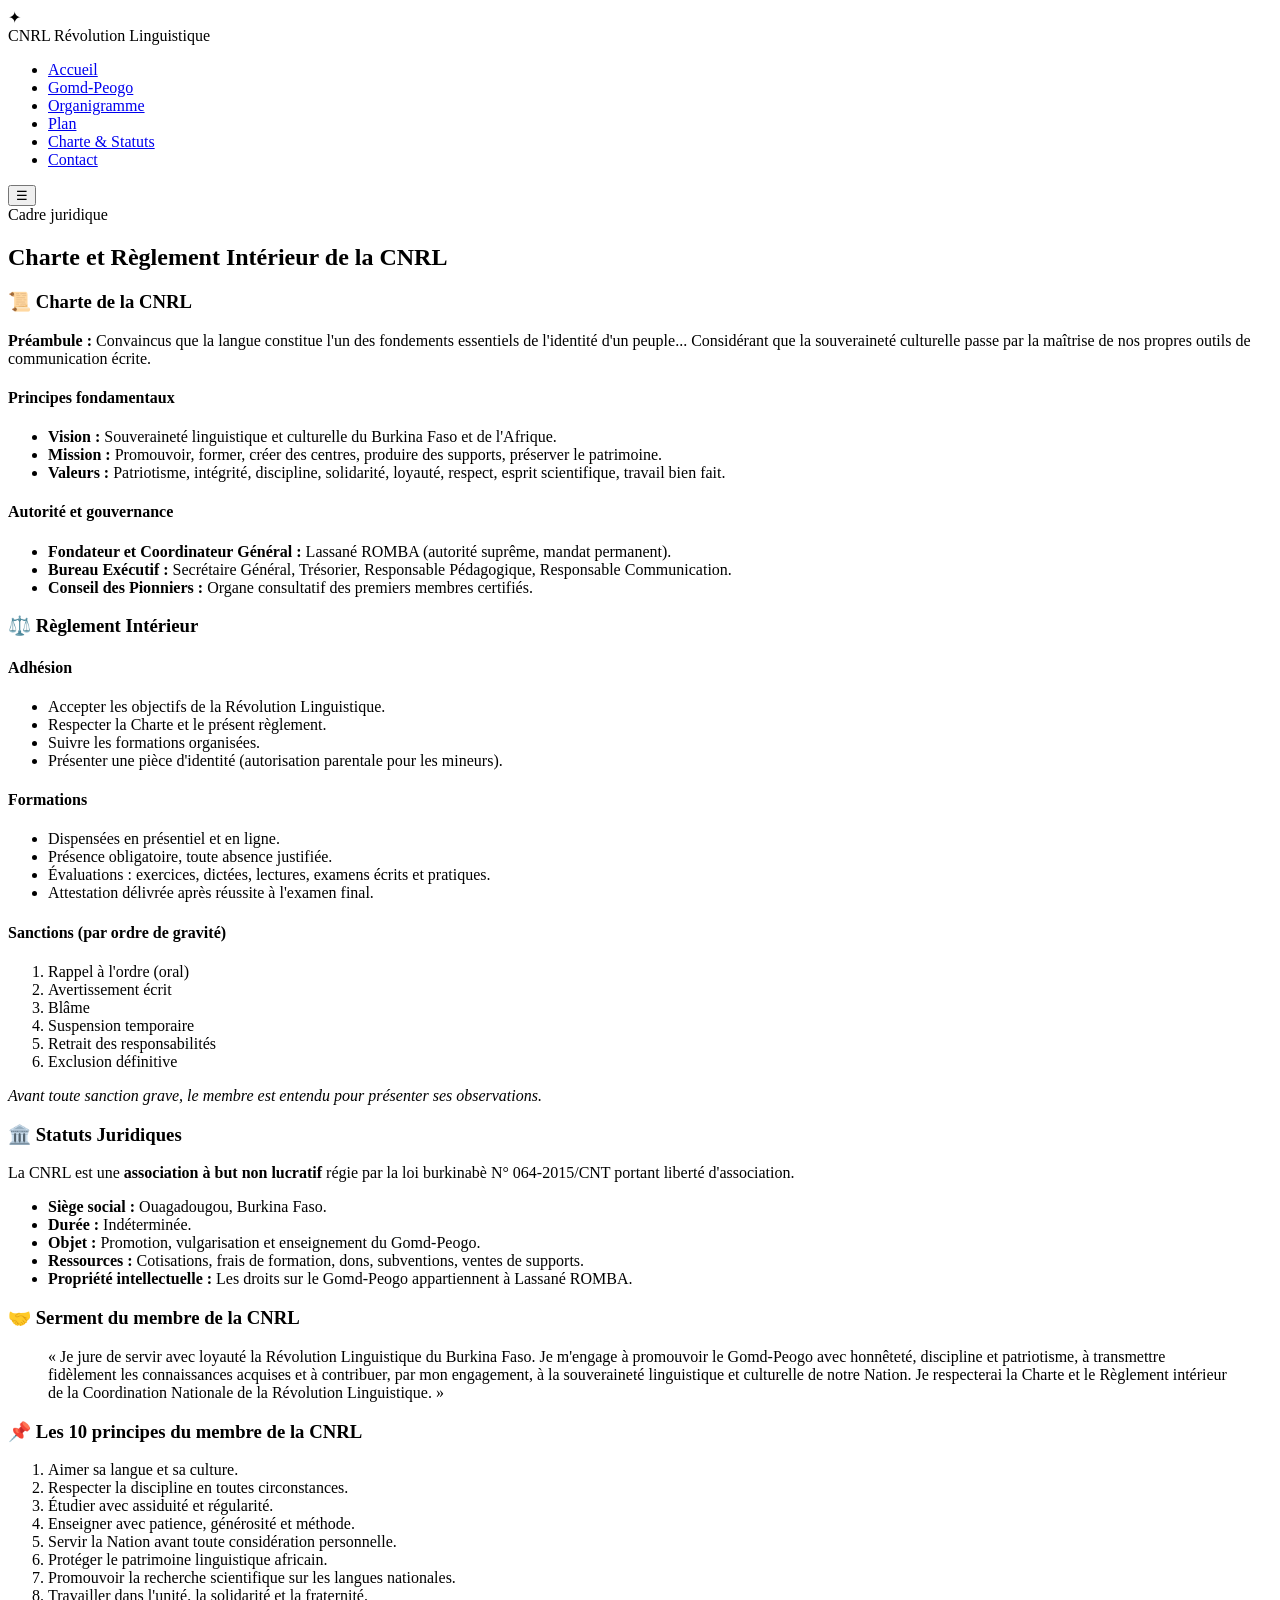
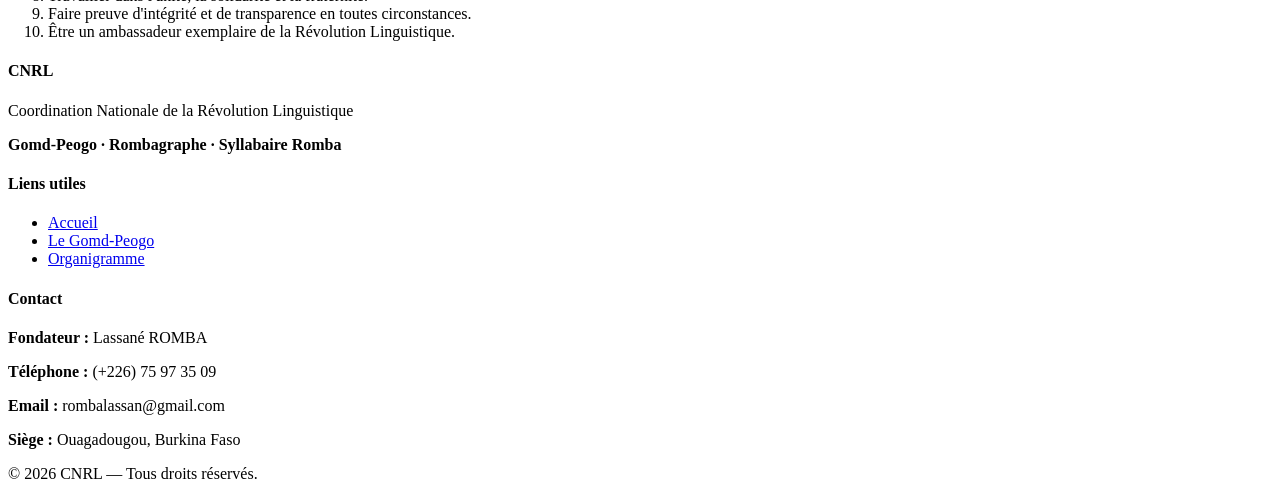
==== index.html @ 0f22935a "Rename deepseek_html_20260710_0364bc.html to index.html" ====
<!DOCTYPE html>
<html lang="fr">
<head>
    <meta charset="UTF-8" />
    <meta name="viewport" content="width=device-width, initial-scale=1.0"/>
    <title>Charte et Règlement - CNRL</title>
    <link rel="stylesheet" href="css/style.css" />
    <link rel="preconnect" href="https://fonts.googleapis.com">
    <link href="https://fonts.googleapis.com/css2?family=Inter:opsz,wght@14..32,400;14..32,600;14..32,700&display=swap" rel="stylesheet">
</head>
<body>

    <header>
        <div class="container header-container">
            <div class="logo">
                <span class="logo-icon">✦</span>
                <div>
                    <span class="logo-title">CNRL</span>
                    <span class="logo-sub">Révolution Linguistique</span>
                </div>
            </div>
            <nav>
                <ul>
                    <li><a href="index.html">Accueil</a></li>
                    <li><a href="index.html#gomd-peogo">Gomd-Peogo</a></li>
                    <li><a href="index.html#organigramme">Organigramme</a></li>
                    <li><a href="index.html#plan">Plan</a></li>
                    <li><a href="charte.html" class="active">Charte &amp; Statuts</a></li>
                    <li><a href="contact.html">Contact</a></li>
                </ul>
            </nav>
            <button class="menu-toggle" aria-label="Menu">&#9776;</button>
        </div>
    </header>

    <main>
        <section class="section">
            <div class="container">
                <div class="section-header">
                    <span class="section-tag">Cadre juridique</span>
                    <h1>Charte et Règlement Intérieur de la CNRL</h1>
                </div>

                <div class="legal-docs">
                    <div class="legal-card">
                        <h3>📜 Charte de la CNRL</h3>
                        <p><strong>Préambule :</strong> Convaincus que la langue constitue l'un des fondements essentiels de l'identité d'un peuple... Considérant que la souveraineté culturelle passe par la maîtrise de nos propres outils de communication écrite.</p>
                        <h4>Principes fondamentaux</h4>
                        <ul>
                            <li><strong>Vision :</strong> Souveraineté linguistique et culturelle du Burkina Faso et de l'Afrique.</li>
                            <li><strong>Mission :</strong> Promouvoir, former, créer des centres, produire des supports, préserver le patrimoine.</li>
                            <li><strong>Valeurs :</strong> Patriotisme, intégrité, discipline, solidarité, loyauté, respect, esprit scientifique, travail bien fait.</li>
                        </ul>
                        <h4>Autorité et gouvernance</h4>
                        <ul>
                            <li><strong>Fondateur et Coordinateur Général :</strong> Lassané ROMBA (autorité suprême, mandat permanent).</li>
                            <li><strong>Bureau Exécutif :</strong> Secrétaire Général, Trésorier, Responsable Pédagogique, Responsable Communication.</li>
                            <li><strong>Conseil des Pionniers :</strong> Organe consultatif des premiers membres certifiés.</li>
                        </ul>
                    </div>

                    <div class="legal-card">
                        <h3>⚖️ Règlement Intérieur</h3>
                        <h4>Adhésion</h4>
                        <ul>
                            <li>Accepter les objectifs de la Révolution Linguistique.</li>
                            <li>Respecter la Charte et le présent règlement.</li>
                            <li>Suivre les formations organisées.</li>
                            <li>Présenter une pièce d'identité (autorisation parentale pour les mineurs).</li>
                        </ul>
                        <h4>Formations</h4>
                        <ul>
                            <li>Dispensées en présentiel et en ligne.</li>
                            <li>Présence obligatoire, toute absence justifiée.</li>
                            <li>Évaluations : exercices, dictées, lectures, examens écrits et pratiques.</li>
                            <li>Attestation délivrée après réussite à l'examen final.</li>
                        </ul>
                        <h4>Sanctions (par ordre de gravité)</h4>
                        <ol>
                            <li>Rappel à l'ordre (oral)</li>
                            <li>Avertissement écrit</li>
                            <li>Blâme</li>
                            <li>Suspension temporaire</li>
                            <li>Retrait des responsabilités</li>
                            <li>Exclusion définitive</li>
                        </ol>
                        <p><em>Avant toute sanction grave, le membre est entendu pour présenter ses observations.</em></p>
                    </div>

                    <div class="legal-card">
                        <h3>🏛️ Statuts Juridiques</h3>
                        <p>La CNRL est une <strong>association à but non lucratif</strong> régie par la loi burkinabè N° 064-2015/CNT portant liberté d'association.</p>
                        <ul>
                            <li><strong>Siège social :</strong> Ouagadougou, Burkina Faso.</li>
                            <li><strong>Durée :</strong> Indéterminée.</li>
                            <li><strong>Objet :</strong> Promotion, vulgarisation et enseignement du Gomd-Peogo.</li>
                            <li><strong>Ressources :</strong> Cotisations, frais de formation, dons, subventions, ventes de supports.</li>
                            <li><strong>Propriété intellectuelle :</strong> Les droits sur le Gomd-Peogo appartiennent à Lassané ROMBA.</li>
                        </ul>
                    </div>

                    <div class="legal-card">
                        <h3>🤝 Serment du membre de la CNRL</h3>
                        <blockquote>
                            « Je jure de servir avec loyauté la Révolution Linguistique du Burkina Faso. Je m'engage à promouvoir le Gomd-Peogo avec honnêteté, discipline et patriotisme, à transmettre fidèlement les connaissances acquises et à contribuer, par mon engagement, à la souveraineté linguistique et culturelle de notre Nation. Je respecterai la Charte et le Règlement intérieur de la Coordination Nationale de la Révolution Linguistique. »
                        </blockquote>
                    </div>

                    <div class="legal-card">
                        <h3>📌 Les 10 principes du membre de la CNRL</h3>
                        <ol>
                            <li>Aimer sa langue et sa culture.</li>
                            <li>Respecter la discipline en toutes circonstances.</li>
                            <li>Étudier avec assiduité et régularité.</li>
                            <li>Enseigner avec patience, générosité et méthode.</li>
                            <li>Servir la Nation avant toute considération personnelle.</li>
                            <li>Protéger le patrimoine linguistique africain.</li>
                            <li>Promouvoir la recherche scientifique sur les langues nationales.</li>
                            <li>Travailler dans l'unité, la solidarité et la fraternité.</li>
                            <li>Faire preuve d'intégrité et de transparence en toutes circonstances.</li>
                            <li>Être un ambassadeur exemplaire de la Révolution Linguistique.</li>
                        </ol>
                    </div>
                </div>
            </div>
        </section>
    </main>

    <footer>
        <div class="container">
            <div class="footer-grid">
                <div>
                    <h4>CNRL</h4>
                    <p>Coordination Nationale de la Révolution Linguistique</p>
                    <p><strong>Gomd-Peogo · Rombagraphe · Syllabaire Romba</strong></p>
                </div>
                <div>
                    <h4>Liens utiles</h4>
                    <ul>
                        <li><a href="index.html">Accueil</a></li>
                        <li><a href="index.html#gomd-peogo">Le Gomd-Peogo</a></li>
                        <li><a href="index.html#organigramme">Organigramme</a></li>
                    </ul>
                </div>
                <div>
                    <h4>Contact</h4>
                    <p><strong>Fondateur :</strong> Lassané ROMBA</p>
                    <p><strong>Téléphone :</strong> (+226) 75 97 35 09</p>
                    <p><strong>Email :</strong> rombalassan@gmail.com</p>
                    <p><strong>Siège :</strong> Ouagadougou, Burkina Faso</p>
                </div>
            </div>
            <div class="footer-bottom">
                <p>&copy; 2026 CNRL — Tous droits réservés.</p>
            </div>
        </div>
    </footer>

    <script src="js/main.js"></script>
</body>
</html>
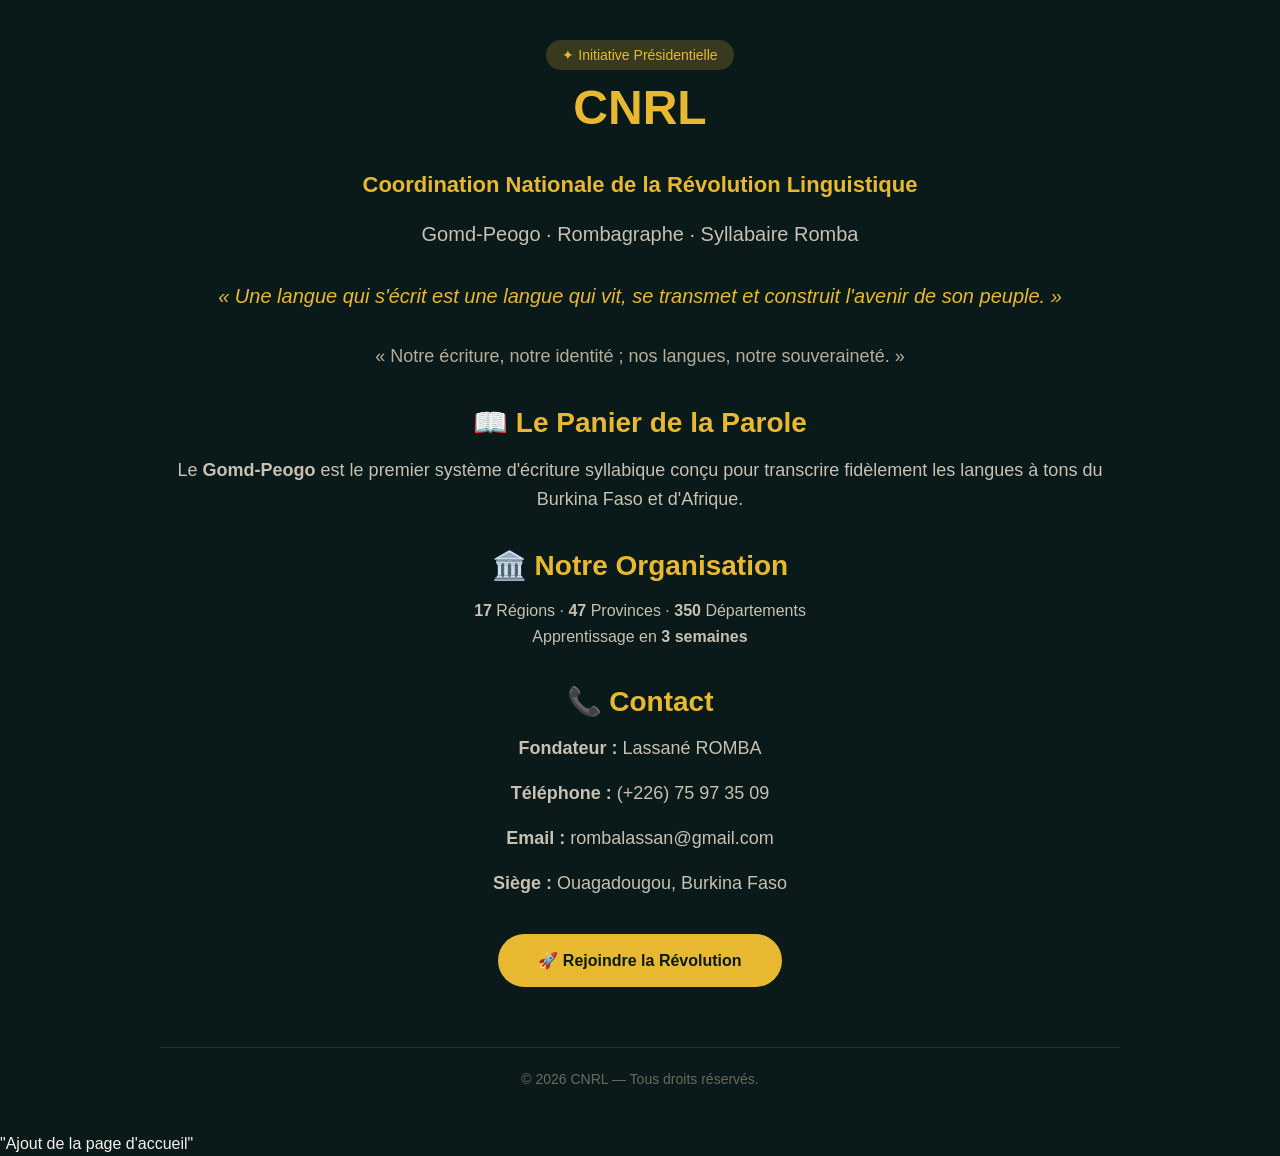
==== commit a3996a11: "Create index.html" ====
--- a/index.html
+++ b/index.html
@@ -3,159 +3,54 @@
 <head>
     <meta charset="UTF-8" />
     <meta name="viewport" content="width=device-width, initial-scale=1.0"/>
-    <title>Charte et Règlement - CNRL</title>
-    <link rel="stylesheet" href="css/style.css" />
-    <link rel="preconnect" href="https://fonts.googleapis.com">
-    <link href="https://fonts.googleapis.com/css2?family=Inter:opsz,wght@14..32,400;14..32,600;14..32,700&display=swap" rel="stylesheet">
+    <title>CNRL - Révolution Linguistique du Burkina Faso</title>
+    <style>
+        /* Styles basiques pour que la page s'affiche tout de suite */
+        * { margin: 0; padding: 0; box-sizing: border-box; }
+        body { font-family: Arial, sans-serif; background: #0a1a1a; color: #f5f0e8; line-height: 1.6; }
+        .container { max-width: 1000px; margin: 0 auto; padding: 40px 20px; text-align: center; }
+        h1 { font-size: 48px; color: #e8b830; margin-bottom: 20px; }
+        h2 { font-size: 28px; color: #e8b830; margin: 30px 0 10px; }
+        p { font-size: 18px; color: #c8c0b0; margin-bottom: 16px; }
+        .badge { display: inline-block; background: rgba(232,184,48,0.2); color: #e8b830; padding: 4px 16px; border-radius: 20px; font-size: 14px; }
+        .btn { display: inline-block; background: #e8b830; color: #0a1a1a; padding: 14px 40px; border-radius: 40px; font-weight: bold; text-decoration: none; margin-top: 20px; }
+        .btn:hover { background: #d4a820; }
+        .footer { margin-top: 60px; padding-top: 20px; border-top: 1px solid rgba(255,255,255,0.1); font-size: 14px; color: #6a6a5a; }
+        .devise { font-size: 20px; font-style: italic; color: #e8b830; margin: 30px 0; }
+        .slogan { font-size: 18px; color: #b8ad9a; }
+    </style>
 </head>
 <body>
+    <div class="container">
+        <span class="badge">✦ Initiative Présidentielle</span>
+        <h1>CNRL</h1>
+        <p style="font-size: 22px; color: #e8b830; font-weight: bold;">Coordination Nationale de la Révolution Linguistique</p>
+        <p style="font-size: 20px;">Gomd-Peogo · Rombagraphe · Syllabaire Romba</p>
 
-    <header>
-        <div class="container header-container">
-            <div class="logo">
-                <span class="logo-icon">✦</span>
-                <div>
-                    <span class="logo-title">CNRL</span>
-                    <span class="logo-sub">Révolution Linguistique</span>
-                </div>
-            </div>
-            <nav>
-                <ul>
-                    <li><a href="index.html">Accueil</a></li>
-                    <li><a href="index.html#gomd-peogo">Gomd-Peogo</a></li>
-                    <li><a href="index.html#organigramme">Organigramme</a></li>
-                    <li><a href="index.html#plan">Plan</a></li>
-                    <li><a href="charte.html" class="active">Charte &amp; Statuts</a></li>
-                    <li><a href="contact.html">Contact</a></li>
-                </ul>
-            </nav>
-            <button class="menu-toggle" aria-label="Menu">&#9776;</button>
+        <div class="devise">« Une langue qui s'écrit est une langue qui vit, se transmet et construit l'avenir de son peuple. »</div>
+        <div class="slogan">« Notre écriture, notre identité ; nos langues, notre souveraineté. »</div>
+
+        <h2>📖 Le Panier de la Parole</h2>
+        <p>Le <strong>Gomd-Peogo</strong> est le premier système d'écriture syllabique conçu pour transcrire fidèlement les langues à tons du Burkina Faso et d'Afrique.</p>
+
+        <h2>🏛️ Notre Organisation</h2>
+        <p style="font-size: 16px;">
+            <strong>17</strong> Régions · <strong>47</strong> Provinces · <strong>350</strong> Départements<br>
+            Apprentissage en <strong>3 semaines</strong>
+        </p>
+
+        <h2>📞 Contact</h2>
+        <p><strong>Fondateur :</strong> Lassané ROMBA</p>
+        <p><strong>Téléphone :</strong> (+226) 75 97 35 09</p>
+        <p><strong>Email :</strong> rombalassan@gmail.com</p>
+        <p><strong>Siège :</strong> Ouagadougou, Burkina Faso</p>
+
+        <a href="#" class="btn">🚀 Rejoindre la Révolution</a>
+
+        <div class="footer">
+            &copy; 2026 CNRL — Tous droits réservés.
         </div>
-    </header>
-
-    <main>
-        <section class="section">
-            <div class="container">
-                <div class="section-header">
-                    <span class="section-tag">Cadre juridique</span>
-                    <h1>Charte et Règlement Intérieur de la CNRL</h1>
-                </div>
-
-                <div class="legal-docs">
-                    <div class="legal-card">
-                        <h3>📜 Charte de la CNRL</h3>
-                        <p><strong>Préambule :</strong> Convaincus que la langue constitue l'un des fondements essentiels de l'identité d'un peuple... Considérant que la souveraineté culturelle passe par la maîtrise de nos propres outils de communication écrite.</p>
-                        <h4>Principes fondamentaux</h4>
-                        <ul>
-                            <li><strong>Vision :</strong> Souveraineté linguistique et culturelle du Burkina Faso et de l'Afrique.</li>
-                            <li><strong>Mission :</strong> Promouvoir, former, créer des centres, produire des supports, préserver le patrimoine.</li>
-                            <li><strong>Valeurs :</strong> Patriotisme, intégrité, discipline, solidarité, loyauté, respect, esprit scientifique, travail bien fait.</li>
-                        </ul>
-                        <h4>Autorité et gouvernance</h4>
-                        <ul>
-                            <li><strong>Fondateur et Coordinateur Général :</strong> Lassané ROMBA (autorité suprême, mandat permanent).</li>
-                            <li><strong>Bureau Exécutif :</strong> Secrétaire Général, Trésorier, Responsable Pédagogique, Responsable Communication.</li>
-                            <li><strong>Conseil des Pionniers :</strong> Organe consultatif des premiers membres certifiés.</li>
-                        </ul>
-                    </div>
-
-                    <div class="legal-card">
-                        <h3>⚖️ Règlement Intérieur</h3>
-                        <h4>Adhésion</h4>
-                        <ul>
-                            <li>Accepter les objectifs de la Révolution Linguistique.</li>
-                            <li>Respecter la Charte et le présent règlement.</li>
-                            <li>Suivre les formations organisées.</li>
-                            <li>Présenter une pièce d'identité (autorisation parentale pour les mineurs).</li>
-                        </ul>
-                        <h4>Formations</h4>
-                        <ul>
-                            <li>Dispensées en présentiel et en ligne.</li>
-                            <li>Présence obligatoire, toute absence justifiée.</li>
-                            <li>Évaluations : exercices, dictées, lectures, examens écrits et pratiques.</li>
-                            <li>Attestation délivrée après réussite à l'examen final.</li>
-                        </ul>
-                        <h4>Sanctions (par ordre de gravité)</h4>
-                        <ol>
-                            <li>Rappel à l'ordre (oral)</li>
-                            <li>Avertissement écrit</li>
-                            <li>Blâme</li>
-                            <li>Suspension temporaire</li>
-                            <li>Retrait des responsabilités</li>
-                            <li>Exclusion définitive</li>
-                        </ol>
-                        <p><em>Avant toute sanction grave, le membre est entendu pour présenter ses observations.</em></p>
-                    </div>
-
-                    <div class="legal-card">
-                        <h3>🏛️ Statuts Juridiques</h3>
-                        <p>La CNRL est une <strong>association à but non lucratif</strong> régie par la loi burkinabè N° 064-2015/CNT portant liberté d'association.</p>
-                        <ul>
-                            <li><strong>Siège social :</strong> Ouagadougou, Burkina Faso.</li>
-                            <li><strong>Durée :</strong> Indéterminée.</li>
-                            <li><strong>Objet :</strong> Promotion, vulgarisation et enseignement du Gomd-Peogo.</li>
-                            <li><strong>Ressources :</strong> Cotisations, frais de formation, dons, subventions, ventes de supports.</li>
-                            <li><strong>Propriété intellectuelle :</strong> Les droits sur le Gomd-Peogo appartiennent à Lassané ROMBA.</li>
-                        </ul>
-                    </div>
-
-                    <div class="legal-card">
-                        <h3>🤝 Serment du membre de la CNRL</h3>
-                        <blockquote>
-                            « Je jure de servir avec loyauté la Révolution Linguistique du Burkina Faso. Je m'engage à promouvoir le Gomd-Peogo avec honnêteté, discipline et patriotisme, à transmettre fidèlement les connaissances acquises et à contribuer, par mon engagement, à la souveraineté linguistique et culturelle de notre Nation. Je respecterai la Charte et le Règlement intérieur de la Coordination Nationale de la Révolution Linguistique. »
-                        </blockquote>
-                    </div>
-
-                    <div class="legal-card">
-                        <h3>📌 Les 10 principes du membre de la CNRL</h3>
-                        <ol>
-                            <li>Aimer sa langue et sa culture.</li>
-                            <li>Respecter la discipline en toutes circonstances.</li>
-                            <li>Étudier avec assiduité et régularité.</li>
-                            <li>Enseigner avec patience, générosité et méthode.</li>
-                            <li>Servir la Nation avant toute considération personnelle.</li>
-                            <li>Protéger le patrimoine linguistique africain.</li>
-                            <li>Promouvoir la recherche scientifique sur les langues nationales.</li>
-                            <li>Travailler dans l'unité, la solidarité et la fraternité.</li>
-                            <li>Faire preuve d'intégrité et de transparence en toutes circonstances.</li>
-                            <li>Être un ambassadeur exemplaire de la Révolution Linguistique.</li>
-                        </ol>
-                    </div>
-                </div>
-            </div>
-        </section>
-    </main>
-
-    <footer>
-        <div class="container">
-            <div class="footer-grid">
-                <div>
-                    <h4>CNRL</h4>
-                    <p>Coordination Nationale de la Révolution Linguistique</p>
-                    <p><strong>Gomd-Peogo · Rombagraphe · Syllabaire Romba</strong></p>
-                </div>
-                <div>
-                    <h4>Liens utiles</h4>
-                    <ul>
-                        <li><a href="index.html">Accueil</a></li>
-                        <li><a href="index.html#gomd-peogo">Le Gomd-Peogo</a></li>
-                        <li><a href="index.html#organigramme">Organigramme</a></li>
-                    </ul>
-                </div>
-                <div>
-                    <h4>Contact</h4>
-                    <p><strong>Fondateur :</strong> Lassané ROMBA</p>
-                    <p><strong>Téléphone :</strong> (+226) 75 97 35 09</p>
-                    <p><strong>Email :</strong> rombalassan@gmail.com</p>
-                    <p><strong>Siège :</strong> Ouagadougou, Burkina Faso</p>
-                </div>
-            </div>
-            <div class="footer-bottom">
-                <p>&copy; 2026 CNRL — Tous droits réservés.</p>
-            </div>
-        </div>
-    </footer>
-
-    <script src="js/main.js"></script>
+    </div>
 </body>
 </html>
+"Ajout de la page d'accueil"
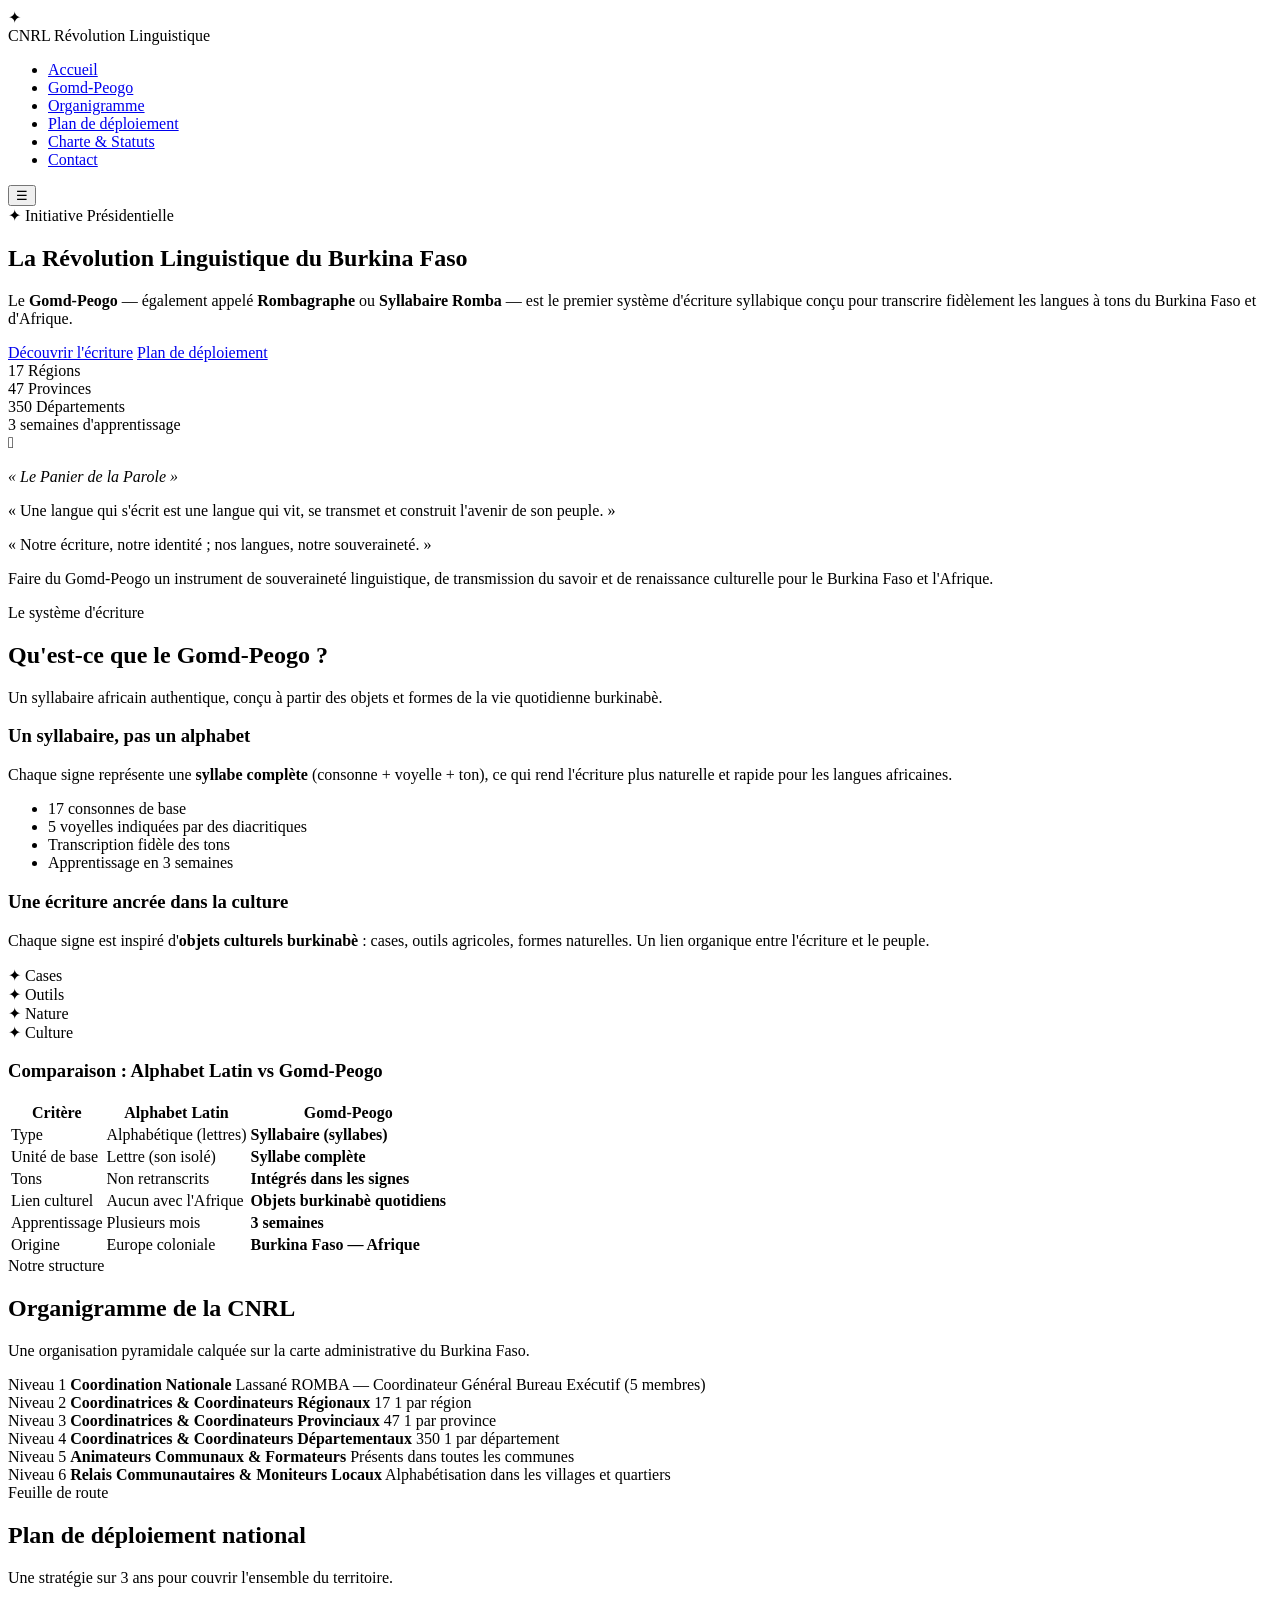
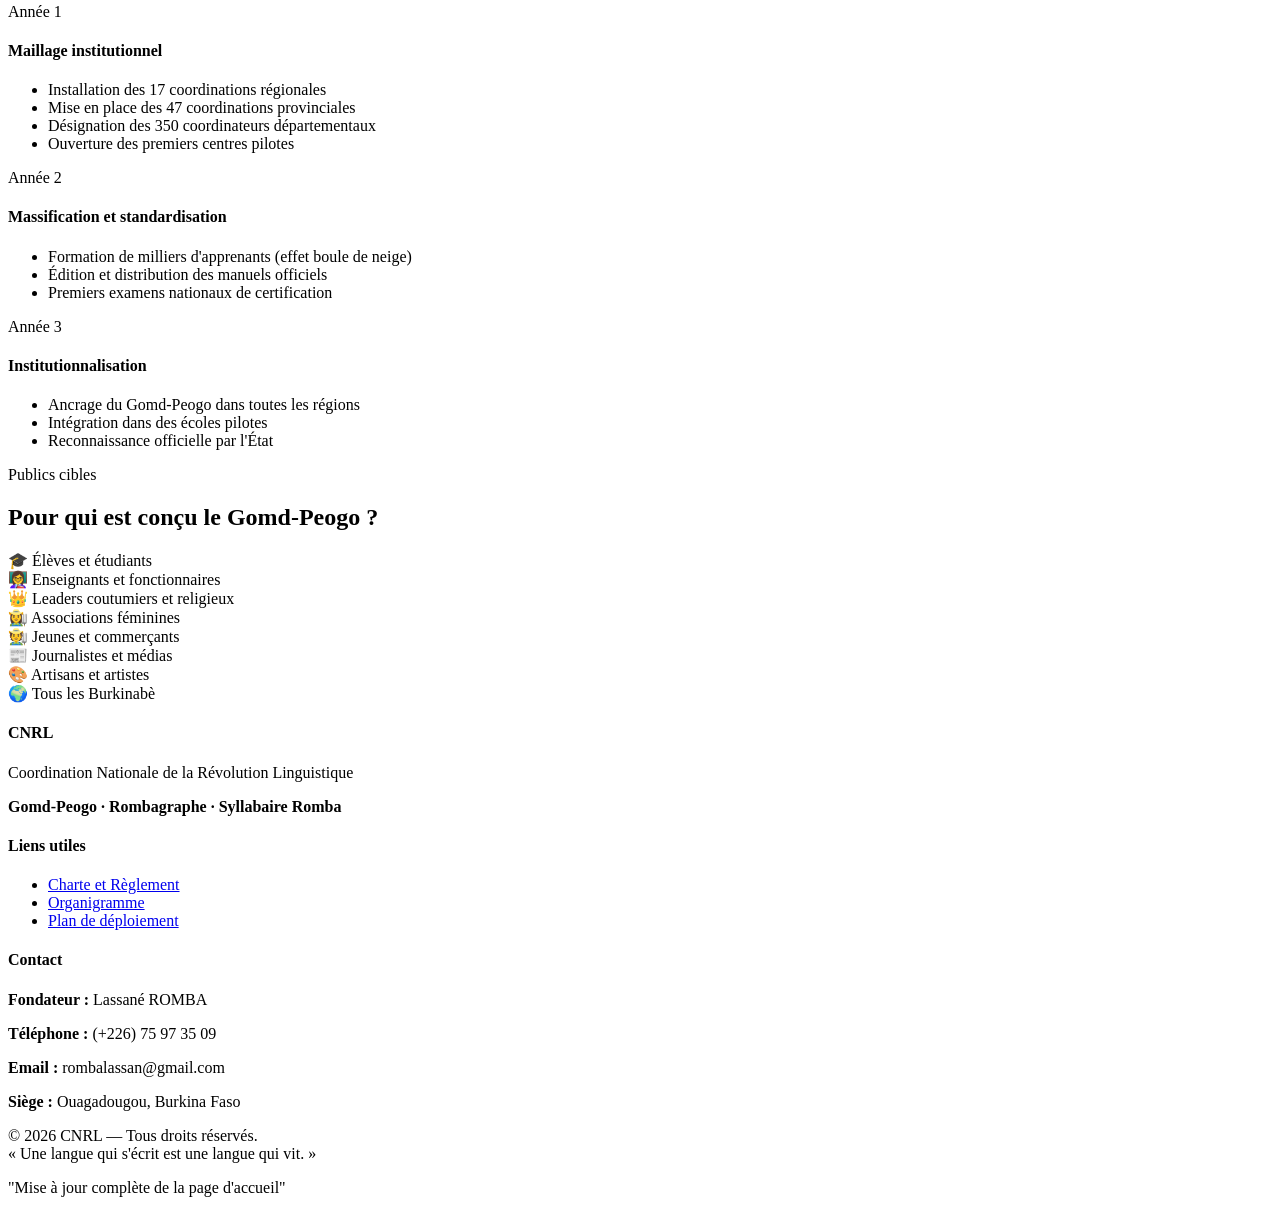
==== commit f9ee0879: "Update index.html" ====
--- a/index.html
+++ b/index.html
@@ -3,54 +3,279 @@
 <head>
     <meta charset="UTF-8" />
     <meta name="viewport" content="width=device-width, initial-scale=1.0"/>
-    <title>CNRL - Révolution Linguistique du Burkina Faso</title>
-    <style>
-        /* Styles basiques pour que la page s'affiche tout de suite */
-        * { margin: 0; padding: 0; box-sizing: border-box; }
-        body { font-family: Arial, sans-serif; background: #0a1a1a; color: #f5f0e8; line-height: 1.6; }
-        .container { max-width: 1000px; margin: 0 auto; padding: 40px 20px; text-align: center; }
-        h1 { font-size: 48px; color: #e8b830; margin-bottom: 20px; }
-        h2 { font-size: 28px; color: #e8b830; margin: 30px 0 10px; }
-        p { font-size: 18px; color: #c8c0b0; margin-bottom: 16px; }
-        .badge { display: inline-block; background: rgba(232,184,48,0.2); color: #e8b830; padding: 4px 16px; border-radius: 20px; font-size: 14px; }
-        .btn { display: inline-block; background: #e8b830; color: #0a1a1a; padding: 14px 40px; border-radius: 40px; font-weight: bold; text-decoration: none; margin-top: 20px; }
-        .btn:hover { background: #d4a820; }
-        .footer { margin-top: 60px; padding-top: 20px; border-top: 1px solid rgba(255,255,255,0.1); font-size: 14px; color: #6a6a5a; }
-        .devise { font-size: 20px; font-style: italic; color: #e8b830; margin: 30px 0; }
-        .slogan { font-size: 18px; color: #b8ad9a; }
-    </style>
+    <title>CNRL - Coordination Nationale de la Révolution Linguistique</title>
+    <meta name="description" content="Site officiel de la Coordination Nationale de la Révolution Linguistique (CNRL) - Promotion du Gomd-Peogo, Syllabaire Romba."/>
+    <link rel="stylesheet" href="css/style.css" />
+    <link rel="preconnect" href="https://fonts.googleapis.com">
+    <link href="https://fonts.googleapis.com/css2?family=Inter:opsz,wght@14..32,400;14..32,600;14..32,700;14..32,800&display=swap" rel="stylesheet">
 </head>
 <body>
-    <div class="container">
-        <span class="badge">✦ Initiative Présidentielle</span>
-        <h1>CNRL</h1>
-        <p style="font-size: 22px; color: #e8b830; font-weight: bold;">Coordination Nationale de la Révolution Linguistique</p>
-        <p style="font-size: 20px;">Gomd-Peogo · Rombagraphe · Syllabaire Romba</p>
-
-        <div class="devise">« Une langue qui s'écrit est une langue qui vit, se transmet et construit l'avenir de son peuple. »</div>
-        <div class="slogan">« Notre écriture, notre identité ; nos langues, notre souveraineté. »</div>
-
-        <h2>📖 Le Panier de la Parole</h2>
-        <p>Le <strong>Gomd-Peogo</strong> est le premier système d'écriture syllabique conçu pour transcrire fidèlement les langues à tons du Burkina Faso et d'Afrique.</p>
-
-        <h2>🏛️ Notre Organisation</h2>
-        <p style="font-size: 16px;">
-            <strong>17</strong> Régions · <strong>47</strong> Provinces · <strong>350</strong> Départements<br>
-            Apprentissage en <strong>3 semaines</strong>
-        </p>
-
-        <h2>📞 Contact</h2>
-        <p><strong>Fondateur :</strong> Lassané ROMBA</p>
-        <p><strong>Téléphone :</strong> (+226) 75 97 35 09</p>
-        <p><strong>Email :</strong> rombalassan@gmail.com</p>
-        <p><strong>Siège :</strong> Ouagadougou, Burkina Faso</p>
-
-        <a href="#" class="btn">🚀 Rejoindre la Révolution</a>
-
-        <div class="footer">
-            &copy; 2026 CNRL — Tous droits réservés.
-        </div>
-    </div>
+
+    <!-- ===== HEADER ===== -->
+    <header>
+        <div class="container header-container">
+            <div class="logo">
+                <span class="logo-icon">✦</span>
+                <div>
+                    <span class="logo-title">CNRL</span>
+                    <span class="logo-sub">Révolution Linguistique</span>
+                </div>
+            </div>
+            <nav>
+                <ul>
+                    <li><a href="index.html" class="active">Accueil</a></li>
+                    <li><a href="#gomd-peogo">Gomd-Peogo</a></li>
+                    <li><a href="#organigramme">Organigramme</a></li>
+                    <li><a href="#plan">Plan de déploiement</a></li>
+                    <li><a href="charte.html">Charte &amp; Statuts</a></li>
+                    <li><a href="contact.html">Contact</a></li>
+                </ul>
+            </nav>
+            <button class="menu-toggle" aria-label="Menu">&#9776;</button>
+        </div>
+    </header>
+
+    <!-- ===== HERO ===== -->
+    <section class="hero">
+        <div class="container hero-content">
+            <div class="hero-text">
+                <span class="hero-badge">✦ Initiative Présidentielle</span>
+                <h1>La Révolution Linguistique du Burkina Faso</h1>
+                <p class="hero-sub">Le <strong>Gomd-Peogo</strong> — également appelé <strong>Rombagraphe</strong> ou <strong>Syllabaire Romba</strong> — est le premier système d'écriture syllabique conçu pour transcrire fidèlement les langues à tons du Burkina Faso et d'Afrique.</p>
+                <div class="hero-buttons">
+                    <a href="#gomd-peogo" class="btn btn-primary">Découvrir l'écriture</a>
+                    <a href="#plan" class="btn btn-secondary">Plan de déploiement</a>
+                </div>
+                <div class="hero-stats">
+                    <div><span>17</span> Régions</div>
+                    <div><span>47</span> Provinces</div>
+                    <div><span>350</span> Départements</div>
+                    <div><span>3</span> semaines d'apprentissage</div>
+                </div>
+            </div>
+            <div class="hero-visual">
+                <div class="hero-card">
+                    <div class="hero-symbol">𖤍</div>
+                    <p class="hero-symbol-text"><em>« Le Panier de la Parole »</em></p>
+                    <div class="hero-devise">« Une langue qui s'écrit est une langue qui vit, se transmet et construit l'avenir de son peuple. »</div>
+                </div>
+            </div>
+        </div>
+    </section>
+
+    <!-- ===== DEVISE / SLOGAN ===== -->
+    <section class="devise-band">
+        <div class="container">
+            <p class="slogan">« Notre écriture, notre identité ; nos langues, notre souveraineté. »</p>
+            <p class="vision">Faire du Gomd-Peogo un instrument de souveraineté linguistique, de transmission du savoir et de renaissance culturelle pour le Burkina Faso et l'Afrique.</p>
+        </div>
+    </section>
+
+    <!-- ===== SECTION : GOMD-PEOGO ===== -->
+    <section id="gomd-peogo" class="section">
+        <div class="container">
+            <div class="section-header">
+                <span class="section-tag">Le système d'écriture</span>
+                <h2>Qu'est-ce que le Gomd-Peogo ?</h2>
+                <p>Un syllabaire africain authentique, conçu à partir des objets et formes de la vie quotidienne burkinabè.</p>
+            </div>
+
+            <div class="grid-2">
+                <div>
+                    <h3>Un syllabaire, pas un alphabet</h3>
+                    <p>Chaque signe représente une <strong>syllabe complète</strong> (consonne + voyelle + ton), ce qui rend l'écriture plus naturelle et rapide pour les langues africaines.</p>
+                    <ul class="check-list">
+                        <li>17 consonnes de base</li>
+                        <li>5 voyelles indiquées par des diacritiques</li>
+                        <li>Transcription fidèle des tons</li>
+                        <li>Apprentissage en 3 semaines</li>
+                    </ul>
+                </div>
+                <div>
+                    <h3>Une écriture ancrée dans la culture</h3>
+                    <p>Chaque signe est inspiré d'<strong>objets culturels burkinabè</strong> : cases, outils agricoles, formes naturelles. Un lien organique entre l'écriture et le peuple.</p>
+                    <div class="feature-cards">
+                        <div class="feature-mini">✦ Cases</div>
+                        <div class="feature-mini">✦ Outils</div>
+                        <div class="feature-mini">✦ Nature</div>
+                        <div class="feature-mini">✦ Culture</div>
+                    </div>
+                </div>
+            </div>
+
+            <div class="comparison-table">
+                <h3>Comparaison : Alphabet Latin vs Gomd-Peogo</h3>
+                <table>
+                    <thead>
+                        <tr><th>Critère</th><th>Alphabet Latin</th><th>Gomd-Peogo</th></tr>
+                    </thead>
+                    <tbody>
+                        <tr><td>Type</td><td>Alphabétique (lettres)</td><td><strong>Syllabaire (syllabes)</strong></td></tr>
+                        <tr><td>Unité de base</td><td>Lettre (son isolé)</td><td><strong>Syllabe complète</strong></td></tr>
+                        <tr><td>Tons</td><td>Non retranscrits</td><td><strong>Intégrés dans les signes</strong></td></tr>
+                        <tr><td>Lien culturel</td><td>Aucun avec l'Afrique</td><td><strong>Objets burkinabè quotidiens</strong></td></tr>
+                        <tr><td>Apprentissage</td><td>Plusieurs mois</td><td><strong>3 semaines</strong></td></tr>
+                        <tr><td>Origine</td><td>Europe coloniale</td><td><strong>Burkina Faso — Afrique</strong></td></tr>
+                    </tbody>
+                </table>
+            </div>
+        </div>
+    </section>
+
+    <!-- ===== SECTION : ORGANIGRAMME ===== -->
+    <section id="organigramme" class="section section-alt">
+        <div class="container">
+            <div class="section-header">
+                <span class="section-tag">Notre structure</span>
+                <h2>Organigramme de la CNRL</h2>
+                <p>Une organisation pyramidale calquée sur la carte administrative du Burkina Faso.</p>
+            </div>
+
+            <div class="org-pyramid">
+                <div class="org-level">
+                    <div class="org-box level-1">
+                        <span class="org-label">Niveau 1</span>
+                        <strong>Coordination Nationale</strong>
+                        <span class="org-pers">Lassané ROMBA — Coordinateur Général</span>
+                        <span class="org-detail">Bureau Exécutif (5 membres)</span>
+                    </div>
+                </div>
+                <div class="org-level">
+                    <div class="org-box level-2">
+                        <span class="org-label">Niveau 2</span>
+                        <strong>Coordinatrices &amp; Coordinateurs Régionaux</strong>
+                        <span class="org-count">17</span>
+                        <span class="org-detail">1 par région</span>
+                    </div>
+                </div>
+                <div class="org-level">
+                    <div class="org-box level-3">
+                        <span class="org-label">Niveau 3</span>
+                        <strong>Coordinatrices &amp; Coordinateurs Provinciaux</strong>
+                        <span class="org-count">47</span>
+                        <span class="org-detail">1 par province</span>
+                    </div>
+                </div>
+                <div class="org-level">
+                    <div class="org-box level-4">
+                        <span class="org-label">Niveau 4</span>
+                        <strong>Coordinatrices &amp; Coordinateurs Départementaux</strong>
+                        <span class="org-count">350</span>
+                        <span class="org-detail">1 par département</span>
+                    </div>
+                </div>
+                <div class="org-level">
+                    <div class="org-box level-5">
+                        <span class="org-label">Niveau 5</span>
+                        <strong>Animateurs Communaux &amp; Formateurs</strong>
+                        <span class="org-detail">Présents dans toutes les communes</span>
+                    </div>
+                </div>
+                <div class="org-level">
+                    <div class="org-box level-6">
+                        <span class="org-label">Niveau 6</span>
+                        <strong>Relais Communautaires &amp; Moniteurs Locaux</strong>
+                        <span class="org-detail">Alphabétisation dans les villages et quartiers</span>
+                    </div>
+                </div>
+            </div>
+        </div>
+    </section>
+
+    <!-- ===== SECTION : PLAN DE DÉPLOIEMENT ===== -->
+    <section id="plan" class="section">
+        <div class="container">
+            <div class="section-header">
+                <span class="section-tag">Feuille de route</span>
+                <h2>Plan de déploiement national</h2>
+                <p>Une stratégie sur 3 ans pour couvrir l'ensemble du territoire.</p>
+            </div>
+
+            <div class="timeline">
+                <div class="timeline-item">
+                    <div class="timeline-year">Année 1</div>
+                    <h4>Maillage institutionnel</h4>
+                    <ul>
+                        <li>Installation des 17 coordinations régionales</li>
+                        <li>Mise en place des 47 coordinations provinciales</li>
+                        <li>Désignation des 350 coordinateurs départementaux</li>
+                        <li>Ouverture des premiers centres pilotes</li>
+                    </ul>
+                </div>
+                <div class="timeline-item">
+                    <div class="timeline-year">Année 2</div>
+                    <h4>Massification et standardisation</h4>
+                    <ul>
+                        <li>Formation de milliers d'apprenants (effet boule de neige)</li>
+                        <li>Édition et distribution des manuels officiels</li>
+                        <li>Premiers examens nationaux de certification</li>
+                    </ul>
+                </div>
+                <div class="timeline-item">
+                    <div class="timeline-year">Année 3</div>
+                    <h4>Institutionnalisation</h4>
+                    <ul>
+                        <li>Ancrage du Gomd-Peogo dans toutes les régions</li>
+                        <li>Intégration dans des écoles pilotes</li>
+                        <li>Reconnaissance officielle par l'État</li>
+                    </ul>
+                </div>
+            </div>
+        </div>
+    </section>
+
+    <!-- ===== SECTION : PUBLIC PRIORITAIRE ===== -->
+    <section class="section section-alt">
+        <div class="container">
+            <div class="section-header">
+                <span class="section-tag">Publics cibles</span>
+                <h2>Pour qui est conçu le Gomd-Peogo ?</h2>
+            </div>
+            <div class="grid-4">
+                <div class="target-card">🎓 Élèves et étudiants</div>
+                <div class="target-card">👩‍🏫 Enseignants et fonctionnaires</div>
+                <div class="target-card">👑 Leaders coutumiers et religieux</div>
+                <div class="target-card">👩‍🌾 Associations féminines</div>
+                <div class="target-card">🧑‍🌾 Jeunes et commerçants</div>
+                <div class="target-card">📰 Journalistes et médias</div>
+                <div class="target-card">🎨 Artisans et artistes</div>
+                <div class="target-card">🌍 Tous les Burkinabè</div>
+            </div>
+        </div>
+    </section>
+
+    <!-- ===== FOOTER ===== -->
+    <footer>
+        <div class="container">
+            <div class="footer-grid">
+                <div>
+                    <h4>CNRL</h4>
+                    <p>Coordination Nationale de la Révolution Linguistique</p>
+                    <p><strong>Gomd-Peogo · Rombagraphe · Syllabaire Romba</strong></p>
+                </div>
+                <div>
+                    <h4>Liens utiles</h4>
+                    <ul>
+                        <li><a href="charte.html">Charte et Règlement</a></li>
+                        <li><a href="#organigramme">Organigramme</a></li>
+                        <li><a href="#plan">Plan de déploiement</a></li>
+                    </ul>
+                </div>
+                <div>
+                    <h4>Contact</h4>
+                    <p><strong>Fondateur :</strong> Lassané ROMBA</p>
+                    <p><strong>Téléphone :</strong> (+226) 75 97 35 09</p>
+                    <p><strong>Email :</strong> rombalassan@gmail.com</p>
+                    <p><strong>Siège :</strong> Ouagadougou, Burkina Faso</p>
+                </div>
+            </div>
+            <div class="footer-bottom">
+                <p>&copy; 2026 CNRL — Tous droits réservés. <br class="mobile-break"/>« Une langue qui s'écrit est une langue qui vit. »</p>
+            </div>
+        </div>
+    </footer>
+
+    <script src="js/main.js"></script>
 </body>
 </html>
-"Ajout de la page d'accueil"
+"Mise à jour complète de la page d'accueil"
